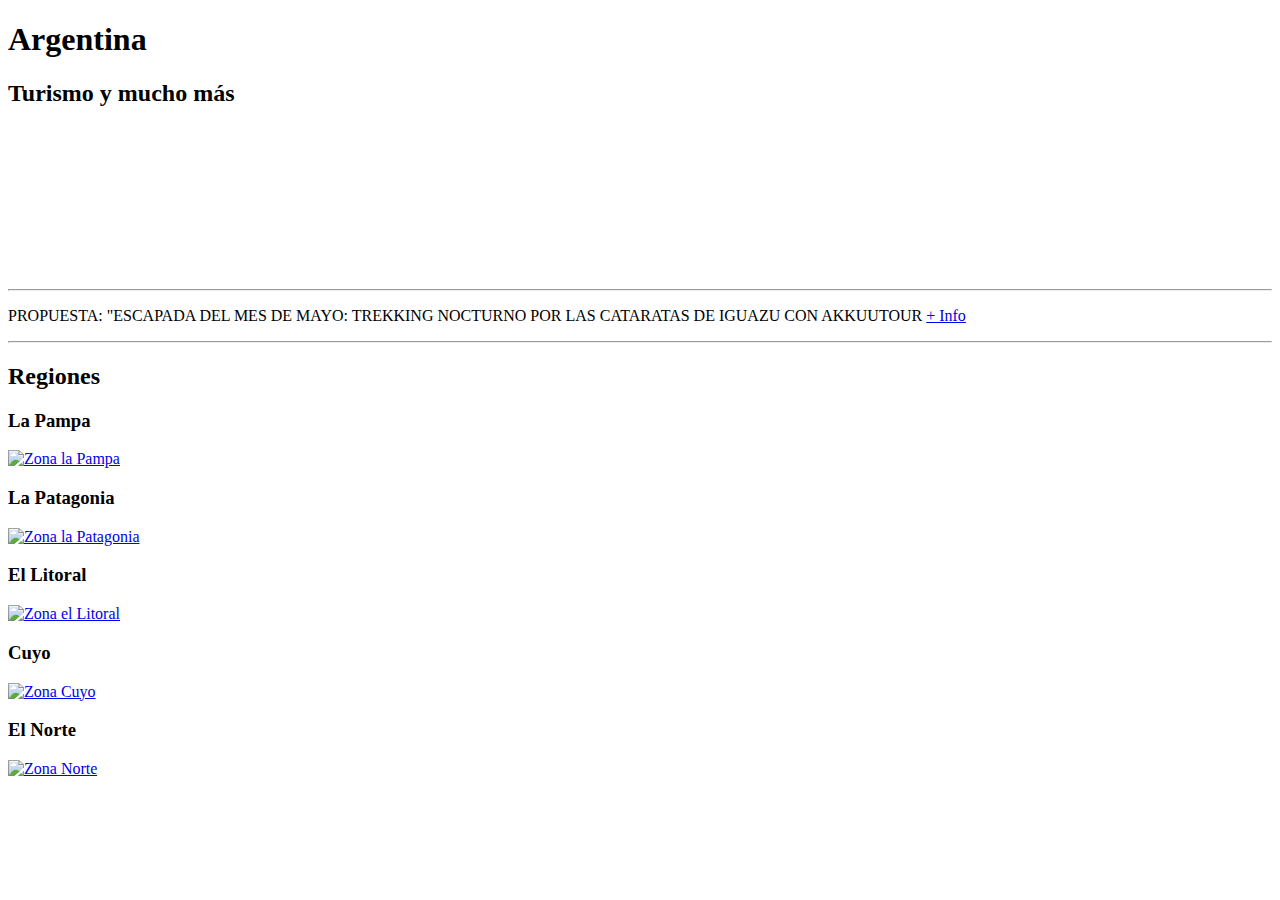
==== index.html @ da6fb848 "Add files via upload" ====
<!DOCTYPE html>
<html lang="en">
<head>
    <meta charset="UTF-8">
    <meta http-equiv="X-UA-Compatible" content="IE=edge">
    <meta name="viewport" content="width=device-width, initial-scale=1.0">
    <title>Blog de Argentina</title>
    <link rel="stylesheet" href="css/index.css">
    <link rel="icon" href="imagenes/ico_blog.ico">
    <!-- <a href="https://www.flaticon.es/iconos-gratis/viaje" title="viaje iconos">Viaje iconos creados por Freepik - Flaticon</a> -->
    <script src="https://kit.fontawesome.com/b053160d15.js" crossorigin="anonymous"></script>
    


    <!-- fuente para tomar en cuenta
        <link rel="preconnect" href="https://fonts.googleapis.com">
    <link rel="preconnect" href="https://fonts.gstatic.com" crossorigin>
    <link href="https://fonts.googleapis.com/css2?family=Advent+Pro:wght@100;200;300;400;500;600;700&family=Spline+Sans+Mono:wght@300;400;500;600;700&family=Ysabeau:ital,wght@0,400;0,700;1,700;1,900&display=swap" rel="stylesheet"> -->

    <!-- imagenes y videos los saque de https://www.pexels.com/es-es/ -->

    <!-- paleta de colores que estoy usando 
    #557B83
    #39AEA9
    #A2D5AB
    #E5EFC1 
    https://colorhunt.co/palette/557b8339aea9a2d5abe5efc1
    -->
</head>
<body>
    <header>
        <nav id="idnav"></nav>
    </header>
    <main>
        <section class="sect-1">
            <div class="cont-1">
                <h1>Argentina</h1>
                <h2>Turismo y mucho más</h2>
            </div>
            <div>
                <video src="imagenes/video_portada.mp4" autoplay loop muted></video>
            </div>
        </section>
        <section class="sect-3">
            <hr id="barra-1">
            <p>PROPUESTA: 
                "ESCAPADA DEL MES DE MAYO: TREKKING NOCTURNO POR LAS CATARATAS DE IGUAZU CON AKKUUTOUR
                <a href="##">+ Info</a>
            </p> 
            <hr id="barra-2">
        </section>
        <section class="sect-2">
            <div>
                <h2>Regiones</h2>
            </div>
            <div class="cont-2">
                <div class="reg">
                    <h3>La Pampa</h3>
                    <a href="zona_la_pampa.html">
                        <img src="imagenes/zona/zona_la_pampa.jpg" alt="Zona la Pampa">
                    </a>
                </div>
                <div class="reg">
                    <h3>La Patagonia</h3>
                    <a href="zona_la_patagonia.html">
                        <img src="imagenes/zona/zona_patagonia.jpg" alt="Zona la Patagonia">
                    </a>
                </div>
                <div class="reg">
                    <h3>El Litoral</h3>
                    <a href="zona_litoral.html">
                        <img src="imagenes/zona/zona_litoral.jpg" alt="Zona el Litoral">
                    </a>
                </div>
                <div class="reg">
                    <h3>Cuyo</h3>
                    <a href="zona_cuyo.html">
                        <img src="imagenes/zona/zona_cuyp.jpg" alt="Zona Cuyo">
                    </a>
                </div >
                <div class="reg">
                    <h3>El Norte</h3>
                    <a href="zona_norte.html">
                        <img src="imagenes/zona/zon_norte.jpeg" alt="Zona Norte">
                    </a>
                </div>
            </div>
        </section>
    </main>
    <footer id="idfooter"></footer>
    <script src="js/navfoot.js"></script>
</body>
</html>
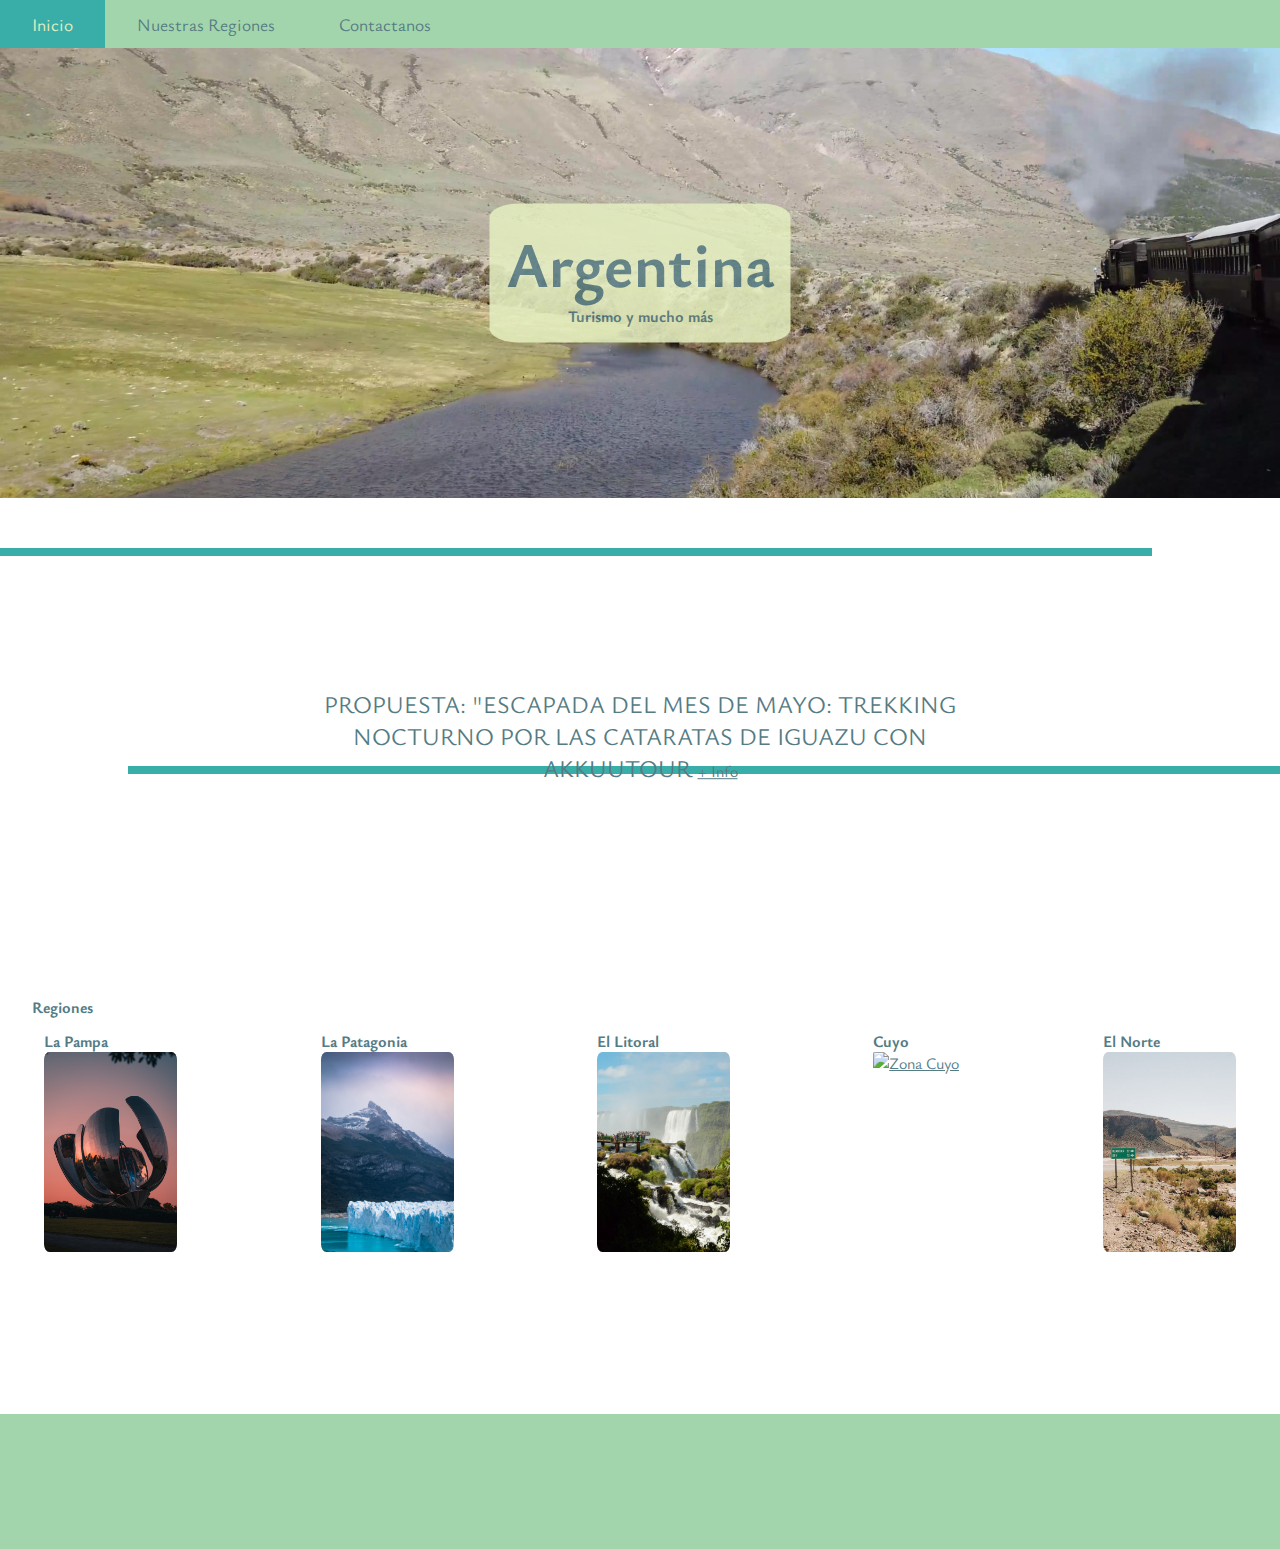
==== commit ca006554: "mediacuery" ====
--- a/index.html
+++ b/index.html
@@ -10,14 +10,7 @@
     <!-- <a href="https://www.flaticon.es/iconos-gratis/viaje" title="viaje iconos">Viaje iconos creados por Freepik - Flaticon</a> -->
     <script src="https://kit.fontawesome.com/b053160d15.js" crossorigin="anonymous"></script>
     
-
-
-    <!-- fuente para tomar en cuenta
-        <link rel="preconnect" href="https://fonts.googleapis.com">
-    <link rel="preconnect" href="https://fonts.gstatic.com" crossorigin>
-    <link href="https://fonts.googleapis.com/css2?family=Advent+Pro:wght@100;200;300;400;500;600;700&family=Spline+Sans+Mono:wght@300;400;500;600;700&family=Ysabeau:ital,wght@0,400;0,700;1,700;1,900&display=swap" rel="stylesheet"> -->
-
-    <!-- imagenes y videos los saque de https://www.pexels.com/es-es/ -->
+    <link href="https://fonts.googleapis.com/css2?family=Ysabeau:ital,wght@0,400;0,600;0,700;1,700;1,900&display=swap" rel="stylesheet">
 
     <!-- paleta de colores que estoy usando 
     #557B83
@@ -38,12 +31,13 @@
                 <h2>Turismo y mucho más</h2>
             </div>
             <div>
-                <video src="imagenes/video_portada.mp4" autoplay loop muted></video>
+                <video src="imagenes/video_portada.mp4" autoplay loop muted poster="imagenes/foto_portada.jpg"></video>
+                <img class="img-portada"src="imagenes/foto_portada.jpg" alt="Chuchu">
             </div>
         </section>
         <section class="sect-3">
             <hr id="barra-1">
-            <p>PROPUESTA: 
+            <p id="tour">PROPUESTA: 
                 "ESCAPADA DEL MES DE MAYO: TREKKING NOCTURNO POR LAS CATARATAS DE IGUAZU CON AKKUUTOUR
                 <a href="##">+ Info</a>
             </p> 
--- a/css/index.css
+++ b/css/index.css
@@ -0,0 +1,297 @@
+*{
+    margin: 0;
+    padding: 0;
+    box-sizing: border-box;
+    color: #557B83;
+    font-size: 16px;
+    font-family: 'Ysabeau', sans-serif;
+}
+
+html, body {
+    min-width: 320px;
+}
+
+header{
+    background-color: #A2D5AB ;
+}
+
+/* Navegador */
+nav{
+    min-height: 35px;
+}
+
+.menu-horizontal{
+    list-style: none;
+    display: flex;
+}
+
+.menu-horizontal > li > a {
+    display: block;
+    text-decoration: none;
+    padding: 0.75rem 2rem;
+    font-size: 1.1rem;
+    
+}
+
+.menu-horizontal >li:hover {
+    background-color: #39AEA9;
+}
+
+.menu-horizontal > li > a:hover{
+    color: #E5EFC1;
+
+}
+
+.menu-vertical{
+    position: absolute;
+    display: none;
+    list-style: none;
+    width: 200px;
+    background-color: #39AEA9;
+    opacity: 0.85;
+    z-index: 2;
+}
+
+.menu-horizontal li:hover .menu-vertical{
+    display: block;
+}
+
+.menu-vertical li:hover{
+    background-color:#557B83;
+}
+
+.menu-vertical li a {
+    display: block;
+    text-decoration: none;
+    color: #E5EFC1;
+    padding: 0.75rem 2rem;
+    font-size: 1.1rem;
+}
+
+/* General de las secciones */
+
+section {
+    width: 100%;
+    min-height: 50vh;
+    position: relative;
+    overflow-y: hidden;
+}
+
+.sect-1 video {
+    position: absolute;
+    top: 50%;
+    left: 50%;
+    transform: translateX(-50%) translateY(-50%);
+    width: 100%;
+    z-index: -1;
+}
+
+.cont-1 {
+    box-sizing: content-box;
+    border-radius: 10%;
+    background-color: #E5EFC1 ;
+    opacity: 0.85;
+    text-align: center;
+    padding: 1rem;
+    position: absolute;
+    top: 50%;
+    left: 50%;
+    transform: translateX(-50%) translateY(-50%);
+}
+
+.img-portada{
+    display: none;
+}
+
+h1{
+    font-size: 4rem; 
+}
+
+#tour {
+    font-size: 1.5rem;
+    padding-top: 2%;
+}
+
+.sect-2{
+    margin-top: 1rem;
+    padding: 2rem;
+    max-width: 100%;
+    overflow-x: hidden;
+}
+
+.cont-2{
+    display: flex;
+    justify-content: space-between;
+}
+
+.reg {
+    margin: 1%;
+}
+
+.reg img{
+    max-height: 200px;
+    border-radius: 4%;  
+}
+
+footer{
+    background-color: #A2D5AB;
+    height: 15vh;
+    position: relative;
+}
+
+footer div {
+    position: absolute;
+    top: 50%;
+    left: 50%;
+    transform: translateY(-50%) translateX(-50%);
+}
+
+.sect-3{
+    overflow-x: hidden;
+}
+
+.sect-3 hr{
+    min-height: 8px;
+    background-color: #39AEA9;
+    border: #39AEA9;
+}
+
+#barra-1 {
+    margin-top: 50px;
+    margin-right: 10%;
+    animation: desplazamiento 8s infinite;
+}
+
+@keyframes desplazamiento { 
+    0% {
+      transform: translateX(0%);
+    }
+    50% {
+      transform: translatex(70%);
+    }
+    100% {
+      transform: translatex(0%);
+    }
+}
+
+#barra-2 {
+    margin-top: 210px;
+    margin-left: 10%;
+    animation: desplazamiento2 8s infinite 
+}
+
+@keyframes desplazamiento2 { 
+    0% {
+      transform: translateX(0%);
+    }
+
+    50% {
+      transform: translatex(-70%);
+    }
+
+    100% {
+      transform: translatex(0%);
+    }
+}
+
+.sect-3 p {
+    position: absolute;
+    top: 50%;
+    left: 50%;
+    transform: translateX(-50%) translateY(-50%);
+    min-width: 30%;
+    text-align: center;
+}
+
+/* Estilos para pantallas tipo tablet en vertical */
+@media screen and  (min-width: 320px) and (max-width: 768px) {
+    *{
+        font-size: 14px;
+    }
+
+    video{ 
+        display: none;
+    }
+
+    .img-portada{
+        display: unset;
+        width: 100%;
+    }
+
+    #tour {
+        font-size: 1.2rem;
+        padding-top: 2%;
+    }
+
+    .cont-2{
+        display: flex;
+        /* justify-content: none; */
+        overflow-x: scroll;
+    }
+        
+    .sect-2::-webkit-scrollbar{
+        height:7px;
+    }
+            
+    .sect-2::-webkit-scrollbar-thumb{
+        background-color: #05ccf4;
+    }
+        
+    .reg {
+        margin: 2rem;
+    }
+        
+    .reg img{
+        max-height: 300px;
+        border-radius: 4%; 
+        margin-right: 20%; 
+    }
+}
+
+/* Estilos para pantallas tipo cel en vertical */
+@media screen and (max-width: 320px) {
+    *{
+        font-size: 13px;
+    }
+
+    video{ 
+        display: none;
+    }
+
+    .img-portada{
+        display: unset;
+        width: 100%;
+    }
+
+    .cont-1 {
+        box-sizing: content-box;
+        border-radius: 10%;
+        background-color: transparent;
+        opacity: 1;
+        text-align: center;
+        padding: 1rem;
+        position: absolute;
+        top: 15%;
+        left: 50%;
+        transform: translateX(-50%) translateY(-50%);
+    }
+
+    #barra-1 {
+        margin-top: 10px;
+        margin-right: 10%;
+        animation: none;
+    }
+
+    #barra-2{
+        animation: none;
+    }
+
+    #tour {
+        font-size: 1.2rem;
+        padding-top: 2%;
+        }
+
+    .cont-2{
+        display: block;
+    }
+}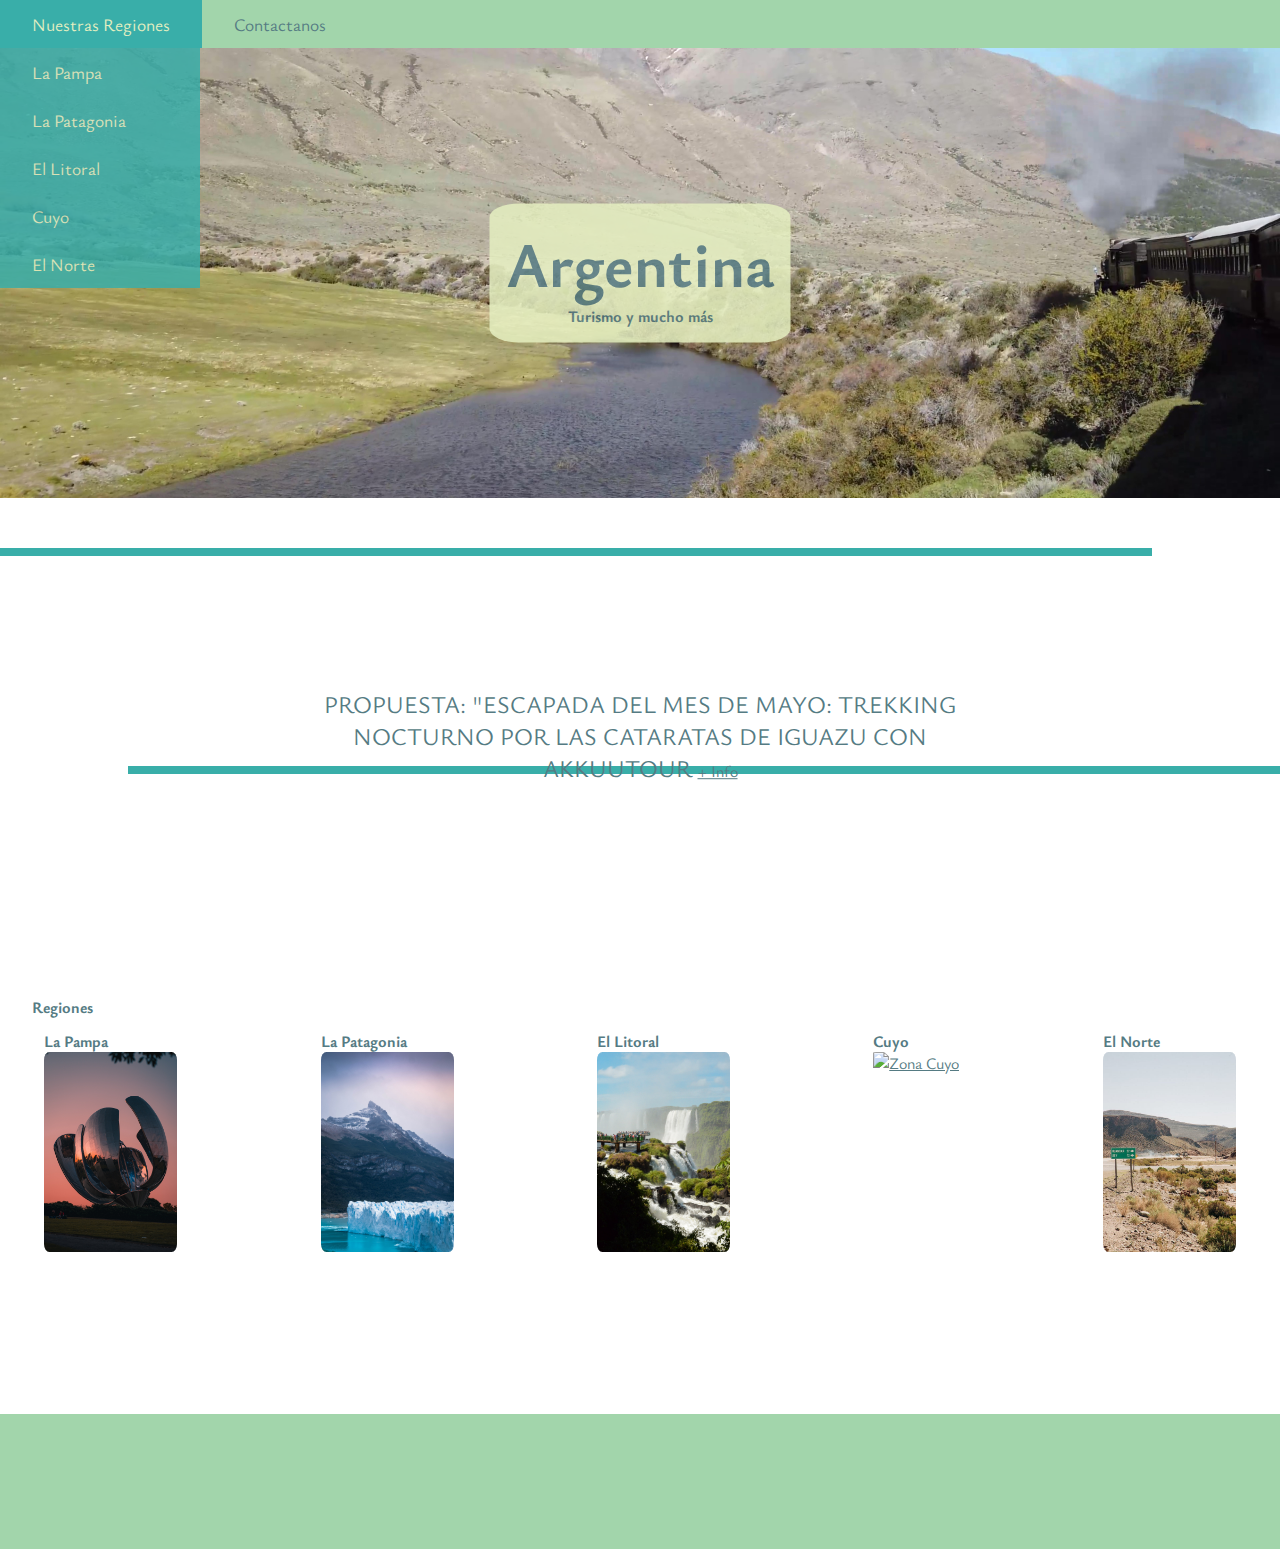
==== commit 1a3cd5a6: "condicional para el menu" ====
--- a/index.html
+++ b/index.html
@@ -9,9 +9,7 @@
     <link rel="icon" href="imagenes/ico_blog.ico">
     <!-- <a href="https://www.flaticon.es/iconos-gratis/viaje" title="viaje iconos">Viaje iconos creados por Freepik - Flaticon</a> -->
     <script src="https://kit.fontawesome.com/b053160d15.js" crossorigin="anonymous"></script>
-    
     <link href="https://fonts.googleapis.com/css2?family=Ysabeau:ital,wght@0,400;0,600;0,700;1,700;1,900&display=swap" rel="stylesheet">
-
     <!-- paleta de colores que estoy usando 
     #557B83
     #39AEA9
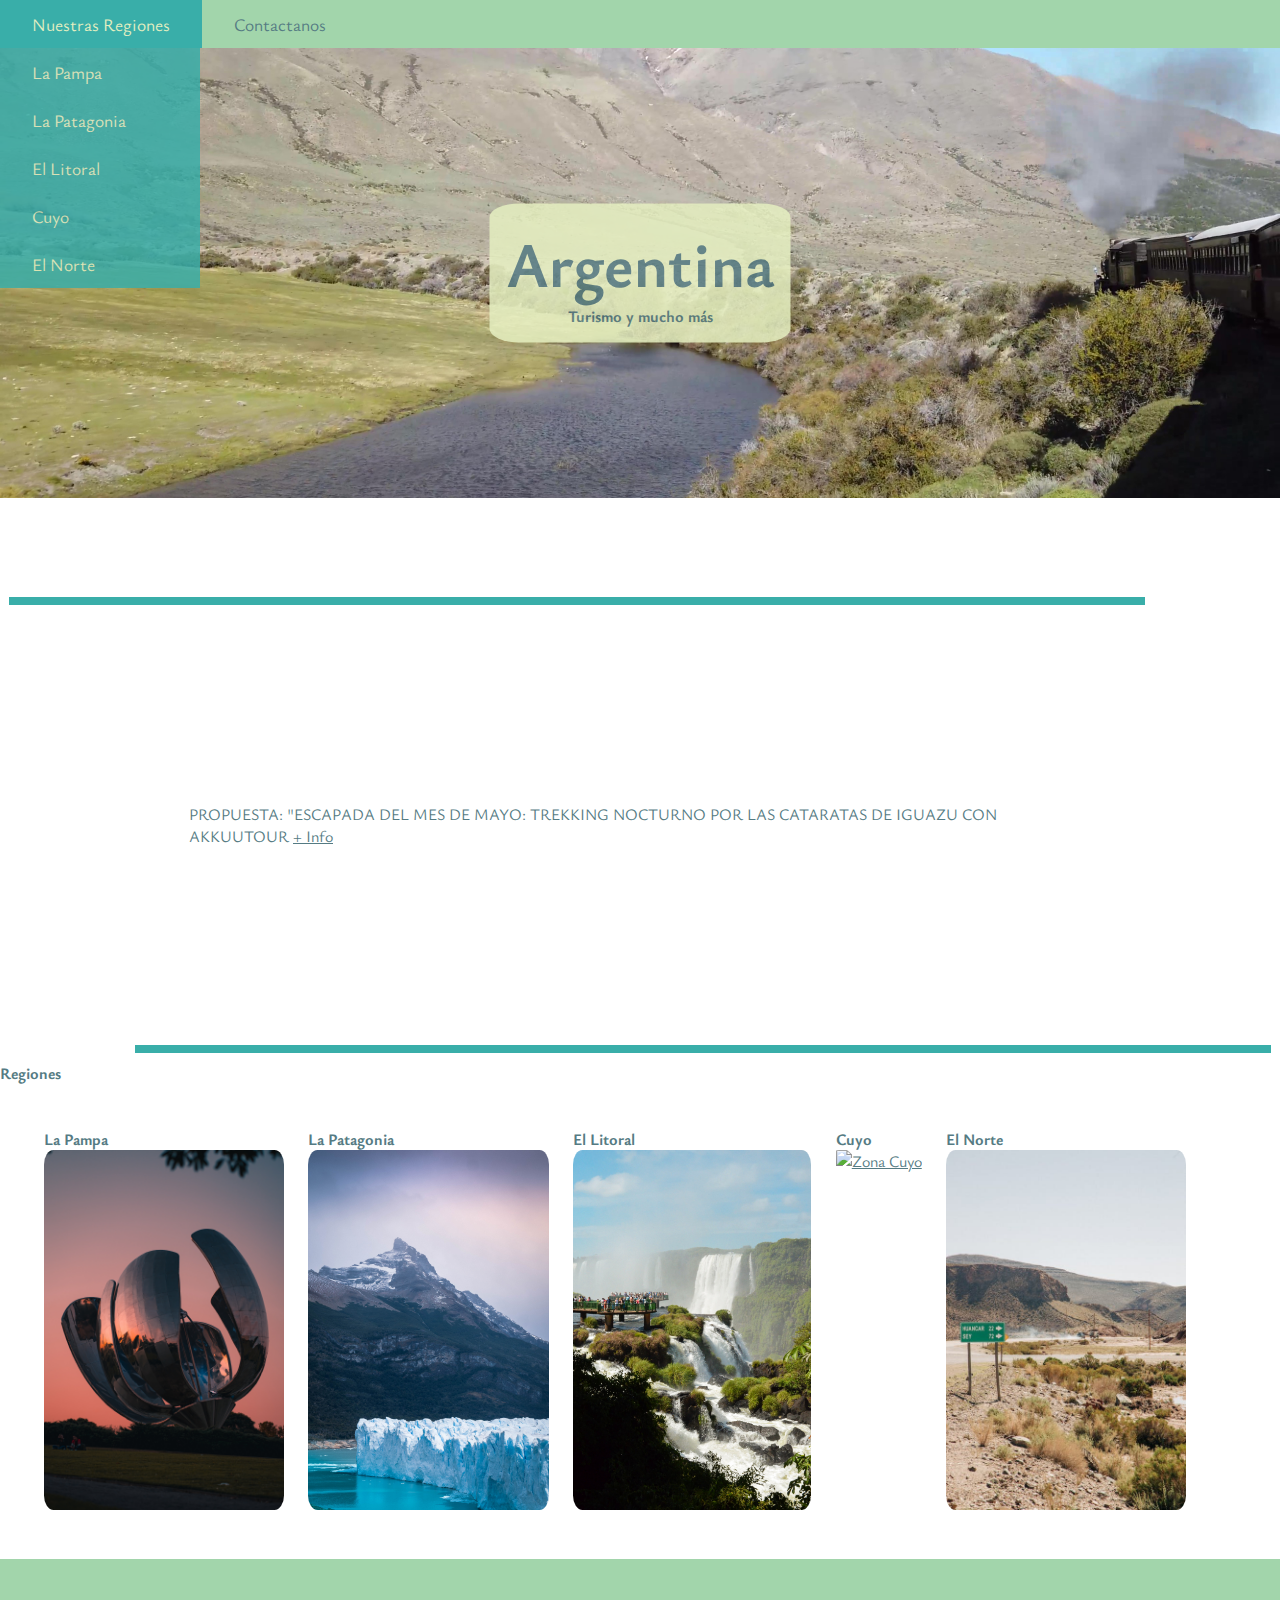
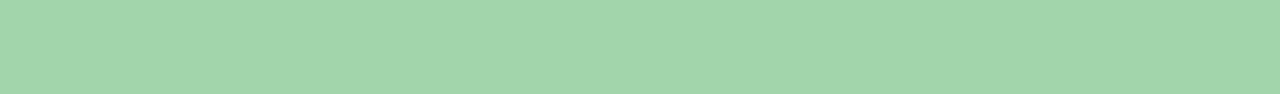
==== commit 81b5c61f: "Validacion js" ====
--- a/index.html
+++ b/index.html
@@ -34,12 +34,15 @@
             </div>
         </section>
         <section class="sect-3">
-            <hr id="barra-1">
-            <p id="tour">PROPUESTA: 
+            <div class="caja">
+                <hr id="barra-1">
+            </div>
+            <div class="caja">
+                <p id="tour">PROPUESTA: 
                 "ESCAPADA DEL MES DE MAYO: TREKKING NOCTURNO POR LAS CATARATAS DE IGUAZU CON AKKUUTOUR
                 <a href="##">+ Info</a>
-            </p> 
-            <hr id="barra-2">
+            </p> </div>
+            <div class="caja"> <hr id="barra-2"></div>
         </section>
         <section class="sect-2">
             <div>
--- a/css/index.css
+++ b/css/index.css
@@ -1,3 +1,4 @@
+
 *{
     margin: 0;
     padding: 0;
@@ -7,9 +8,7 @@
     font-family: 'Ysabeau', sans-serif;
 }
 
-html, body {
-    min-width: 320px;
-}
+
 
 header{
     background-color: #A2D5AB ;
@@ -71,10 +70,11 @@
 /* General de las secciones */
 
 section {
-    width: 100%;
+    width: 100vw;
     min-height: 50vh;
     position: relative;
     overflow-y: hidden;
+    
 }
 
 .sect-1 video {
@@ -84,6 +84,7 @@
     transform: translateX(-50%) translateY(-50%);
     width: 100%;
     z-index: -1;
+    
 }
 
 .cont-1 {
@@ -107,21 +108,13 @@
     font-size: 4rem; 
 }
 
-#tour {
-    font-size: 1.5rem;
-    padding-top: 2%;
-}
-
-.sect-2{
-    margin-top: 1rem;
+
+/* Seccion 2: imagenes diagramado con flexbox*/
+
+.cont-2{
+    display: flex;
     padding: 2rem;
-    max-width: 100%;
     overflow-x: hidden;
-}
-
-.cont-2{
-    display: flex;
-    justify-content: space-between;
 }
 
 .reg {
@@ -129,35 +122,44 @@
 }
 
 .reg img{
-    max-height: 200px;
-    border-radius: 4%;  
-}
+       border-radius: 4%;  
+       max-height: 40vh;
+       
+}
+
 
 footer{
     background-color: #A2D5AB;
     height: 15vh;
-    position: relative;
-}
-
-footer div {
-    position: absolute;
-    top: 50%;
-    left: 50%;
-    transform: translateY(-50%) translateX(-50%);
+    display: flex;
+    align-items: center;
+    justify-content: center;
 }
 
 .sect-3{
     overflow-x: hidden;
-}
-
-.sect-3 hr{
+    display: flex;
+    flex-direction: column;
+}
+
+.caja{
+    margin-top: 10vh;
+    padding: 1vh;
+}
+
+.caja hr{
     min-height: 8px;
     background-color: #39AEA9;
     border: #39AEA9;
 }
 
+#tour {
+ padding: 10vh;
+ margin-left: 10vh;
+ margin-right: 10vh;
+}
+
 #barra-1 {
-    margin-top: 50px;
     margin-right: 10%;
     animation: desplazamiento 8s infinite;
 }
@@ -175,7 +177,6 @@
 }
 
 #barra-2 {
-    margin-top: 210px;
     margin-left: 10%;
     animation: desplazamiento2 8s infinite 
 }
@@ -194,16 +195,13 @@
     }
 }
 
-.sect-3 p {
-    position: absolute;
-    top: 50%;
-    left: 50%;
-    transform: translateX(-50%) translateY(-50%);
-    min-width: 30%;
-    text-align: center;
-}
-
-/* Estilos para pantallas tipo tablet en vertical */
+
+
+/* Estilos para pantallas tipo tablet en vertical  
+
+Se esconde el video de la portada y se reemplaza por imagen    
+Se genera un scroll a la galeria de imagenes */ 
+
 @media screen and  (min-width: 320px) and (max-width: 768px) {
     *{
         font-size: 14px;
@@ -217,41 +215,37 @@
         display: unset;
         width: 100%;
     }
-
-    #tour {
-        font-size: 1.2rem;
-        padding-top: 2%;
-    }
-
     .cont-2{
-        display: flex;
-        /* justify-content: none; */
         overflow-x: scroll;
     }
         
-    .sect-2::-webkit-scrollbar{
+    .cont-2::-webkit-scrollbar{
         height:7px;
     }
             
-    .sect-2::-webkit-scrollbar-thumb{
+    .cont-2::-webkit-scrollbar-thumb{
         background-color: #05ccf4;
     }
-        
-    .reg {
-        margin: 2rem;
-    }
-        
     .reg img{
-        max-height: 300px;
         border-radius: 4%; 
-        margin-right: 20%; 
-    }
-}
-
-/* Estilos para pantallas tipo cel en vertical */
+        
+        
+    }
+}
+
+/* Estilos para pantallas: movil en vertical
+se esconde el video y se reemplaza por una imagen
+se elimina fondo del contenedor de h1
+se coloca links a regiones en bloque
+se quita animacion de las barras */
+
 @media screen and (max-width: 320px) {
     *{
-        font-size: 13px;
+        font-size: 2vh;
+    }
+
+    nav{
+        min-height: none;
     }
 
     video{ 
@@ -260,20 +254,14 @@
 
     .img-portada{
         display: unset;
-        width: 100%;
+        width: 100vw;
     }
 
     .cont-1 {
-        box-sizing: content-box;
-        border-radius: 10%;
         background-color: transparent;
         opacity: 1;
-        text-align: center;
-        padding: 1rem;
-        position: absolute;
-        top: 15%;
-        left: 50%;
-        transform: translateX(-50%) translateY(-50%);
+        top: 20%;
+
     }
 
     #barra-1 {
@@ -292,6 +280,13 @@
         }
 
     .cont-2{
-        display: block;
+        flex-direction: column;
+        align-items: center;
+    }
+
+    .reg img{
+        max-height: 60vh;
+        border-radius: 4%; 
+        
     }
 }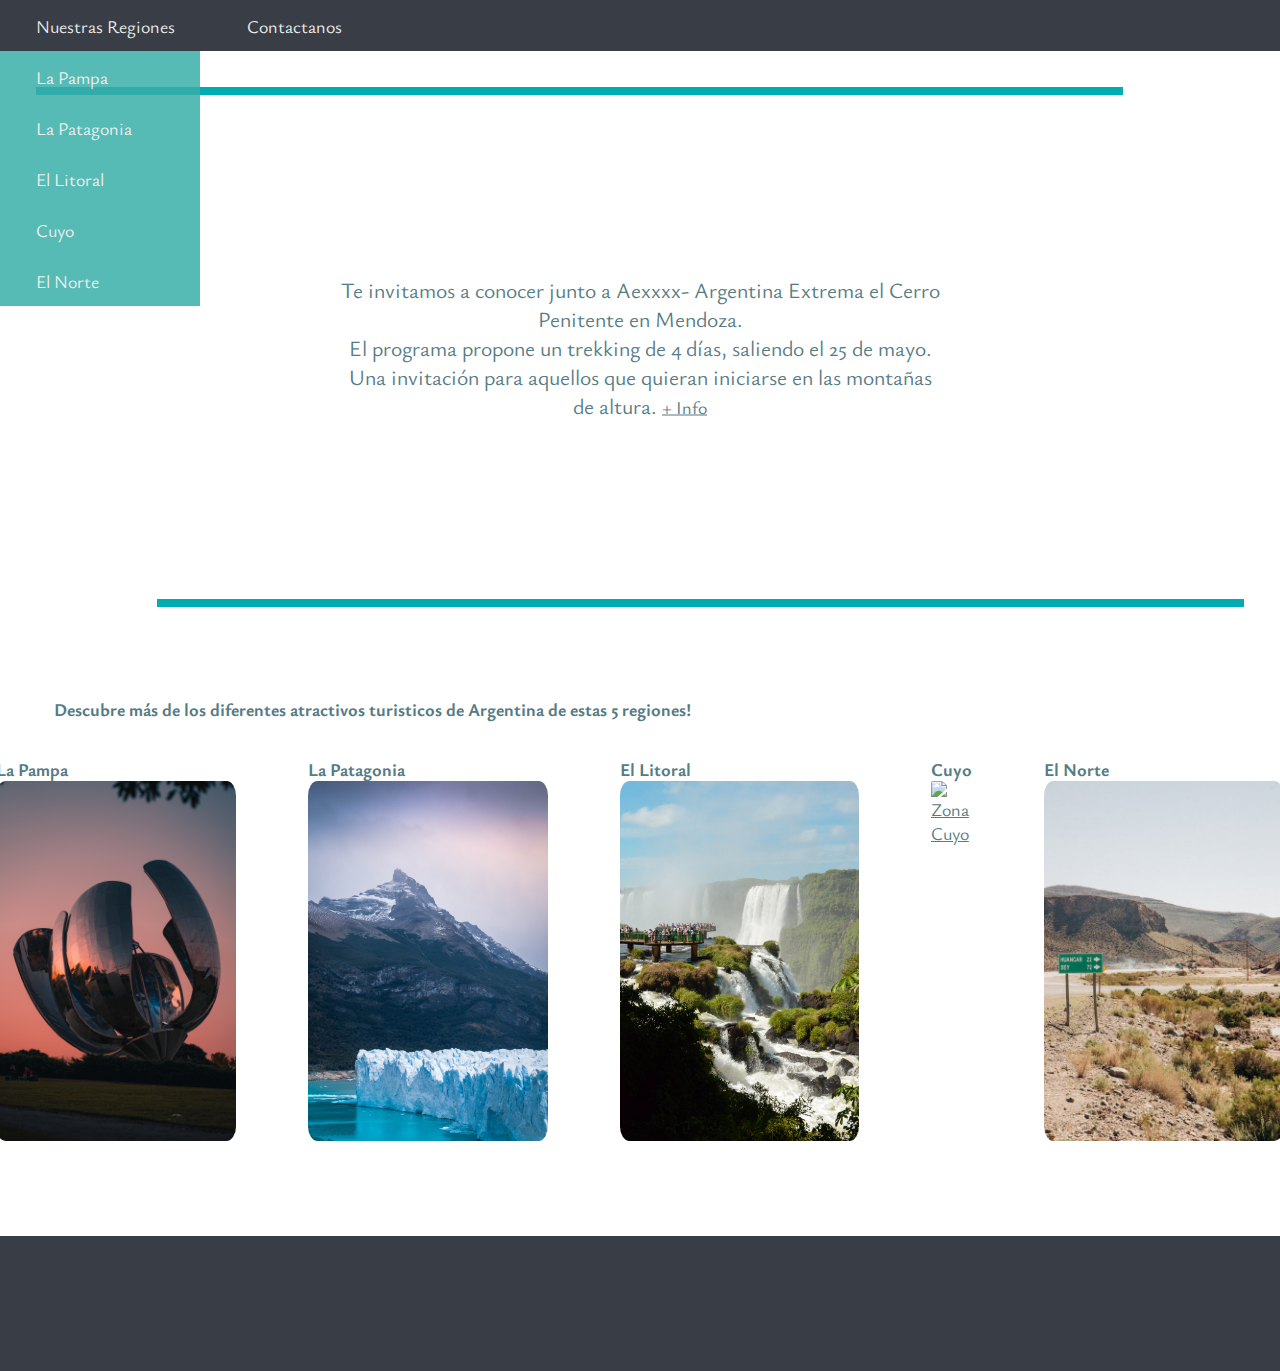
==== commit acde3622: "cambio de color arreglo en maquetacion" ====
--- a/index.html
+++ b/index.html
@@ -10,13 +10,6 @@
     <!-- <a href="https://www.flaticon.es/iconos-gratis/viaje" title="viaje iconos">Viaje iconos creados por Freepik - Flaticon</a> -->
     <script src="https://kit.fontawesome.com/b053160d15.js" crossorigin="anonymous"></script>
     <link href="https://fonts.googleapis.com/css2?family=Ysabeau:ital,wght@0,400;0,600;0,700;1,700;1,900&display=swap" rel="stylesheet">
-    <!-- paleta de colores que estoy usando 
-    #557B83
-    #39AEA9
-    #A2D5AB
-    #E5EFC1 
-    https://colorhunt.co/palette/557b8339aea9a2d5abe5efc1
-    -->
 </head>
 <body>
     <header>
@@ -34,19 +27,19 @@
             </div>
         </section>
         <section class="sect-3">
-            <div class="caja">
+            <div>
                 <hr id="barra-1">
             </div>
-            <div class="caja">
-                <p id="tour">PROPUESTA: 
-                "ESCAPADA DEL MES DE MAYO: TREKKING NOCTURNO POR LAS CATARATAS DE IGUAZU CON AKKUUTOUR
-                <a href="##">+ Info</a>
+            <div class="cont-3">
+                <p id="tour"> Te invitamos a conocer junto a Aexxxx- Argentina Extrema el Cerro Penitente en Mendoza.
+                    <br> El programa propone un trekking de 4 días, saliendo el 25 de mayo. Una invitación para aquellos que quieran iniciarse en las montañas de altura.
+                <a href="pag3ro.html" target="_blank">+ Info</a>
             </p> </div>
-            <div class="caja"> <hr id="barra-2"></div>
+            <div> <hr id="barra-2"></div>
         </section>
         <section class="sect-2">
             <div>
-                <h2>Regiones</h2>
+                <h2>Descubre más de los diferentes atractivos turisticos de Argentina de estas 5 regiones!</h2>
             </div>
             <div class="cont-2">
                 <div class="reg">
--- a/css/index.css
+++ b/css/index.css
@@ -4,14 +4,12 @@
     padding: 0;
     box-sizing: border-box;
     color: #557B83;
-    font-size: 16px;
+    font-size: 18px;
     font-family: 'Ysabeau', sans-serif;
 }
 
-
-
 header{
-    background-color: #A2D5AB ;
+    background-color: #393E46;
 }
 
 /* Navegador */
@@ -27,17 +25,17 @@
 .menu-horizontal > li > a {
     display: block;
     text-decoration: none;
+    text-align: left;
     padding: 0.75rem 2rem;
-    font-size: 1.1rem;
-    
+    color: #EEEEEE;
 }
 
 .menu-horizontal >li:hover {
-    background-color: #39AEA9;
+    background-color: #393E46;
 }
 
 .menu-horizontal > li > a:hover{
-    color: #E5EFC1;
+    color: #EEEEEE;
 
 }
 
@@ -56,41 +54,38 @@
 }
 
 .menu-vertical li:hover{
-    background-color:#557B83;
+    background-color:#393E46;
 }
 
 .menu-vertical li a {
     display: block;
     text-decoration: none;
-    color: #E5EFC1;
+    color: #EEEEEE;
     padding: 0.75rem 2rem;
-    font-size: 1.1rem;
 }
 
 /* General de las secciones */
 
 section {
-    width: 100vw;
-    min-height: 50vh;
+    
     position: relative;
-    overflow-y: hidden;
+    overflow: hidden;
     
 }
 
 .sect-1 video {
     position: absolute;
+    width: 100vw;
     top: 50%;
     left: 50%;
     transform: translateX(-50%) translateY(-50%);
-    width: 100%;
     z-index: -1;
-    
 }
 
 .cont-1 {
     box-sizing: content-box;
-    border-radius: 10%;
-    background-color: #E5EFC1 ;
+    border-radius: 4%;
+    background-color: #EEEEEE;
     opacity: 0.85;
     text-align: center;
     padding: 1rem;
@@ -110,15 +105,18 @@
 
 
 /* Seccion 2: imagenes diagramado con flexbox*/
-
+.sect-2{
+    padding: 6vh;
+}
+    
 .cont-2{
     display: flex;
-    padding: 2rem;
-    overflow-x: hidden;
-}
-
-.reg {
-    margin: 1%;
+    justify-content: center;
+
+}
+
+.reg{
+    padding: 4vh;
 }
 
 .reg img{
@@ -129,9 +127,10 @@
 
 
 footer{
-    background-color: #A2D5AB;
+    background-color: #393E46;
     height: 15vh;
     display: flex;
+    flex-direction: column;
     align-items: center;
     justify-content: center;
 }
@@ -142,21 +141,28 @@
     flex-direction: column;
 }
 
-.caja{
-    margin-top: 10vh;
-    padding: 1vh;
-}
-
-.caja hr{
+.sect-3 div{
+    margin: 4vh;
+}
+
+.cont-3 {
+    position: relative;
+    height: 40vh;
+}
+
+hr{
     min-height: 8px;
-    background-color: #39AEA9;
-    border: #39AEA9;
+    background-color: #00ADB5;
+    border: #00ADB5;
 }
 
 #tour {
- padding: 10vh;
- margin-left: 10vh;
- margin-right: 10vh;
+    font-size: 1.2rem;
+    position: absolute;
+    top: 50%;
+    left: 50%;
+    transform: translateX(-50%) translateY(-50%);
+    text-align: center;
 }
 
 #barra-1 {
@@ -202,7 +208,7 @@
 Se esconde el video de la portada y se reemplaza por imagen    
 Se genera un scroll a la galeria de imagenes */ 
 
-@media screen and  (min-width: 320px) and (max-width: 768px) {
+@media screen and  (min-width: 280px) and (max-width: 768px) {
     *{
         font-size: 14px;
     }
@@ -211,12 +217,14 @@
         display: none;
     }
 
+
     .img-portada{
         display: unset;
-        width: 100%;
+        width: 100vw;
     }
     .cont-2{
         overflow-x: scroll;
+        justify-content: left;
     }
         
     .cont-2::-webkit-scrollbar{
@@ -224,12 +232,12 @@
     }
             
     .cont-2::-webkit-scrollbar-thumb{
-        background-color: #05ccf4;
+        background-color: #00ADB5;
     }
     .reg img{
-        border-radius: 4%; 
-        
-        
+        border-radius: 4%; }
+    .provincias{
+        flex-direction: column;
     }
 }
 
@@ -239,34 +247,35 @@
 se coloca links a regiones en bloque
 se quita animacion de las barras */
 
-@media screen and (max-width: 320px) {
+@media screen and (max-width: 280px) {
     *{
-        font-size: 2vh;
-    }
-
-    nav{
-        min-height: none;
-    }
-
+        font-size: 11px;
+        margin: 0;
+        padding: 0;
+    }
     video{ 
         display: none;
     }
-
     .img-portada{
         display: unset;
         width: 100vw;
     }
+    .sect-1 div{
+        height: 30vh;
+    }
+
+
+    nav{
+        min-height: none;
+    }
 
     .cont-1 {
         background-color: transparent;
         opacity: 1;
-        top: 20%;
-
+        top: 50%;
     }
 
     #barra-1 {
-        margin-top: 10px;
-        margin-right: 10%;
         animation: none;
     }
 
@@ -276,7 +285,6 @@
 
     #tour {
         font-size: 1.2rem;
-        padding-top: 2%;
         }
 
     .cont-2{
@@ -289,4 +297,5 @@
         border-radius: 4%; 
         
     }
-}+
+}
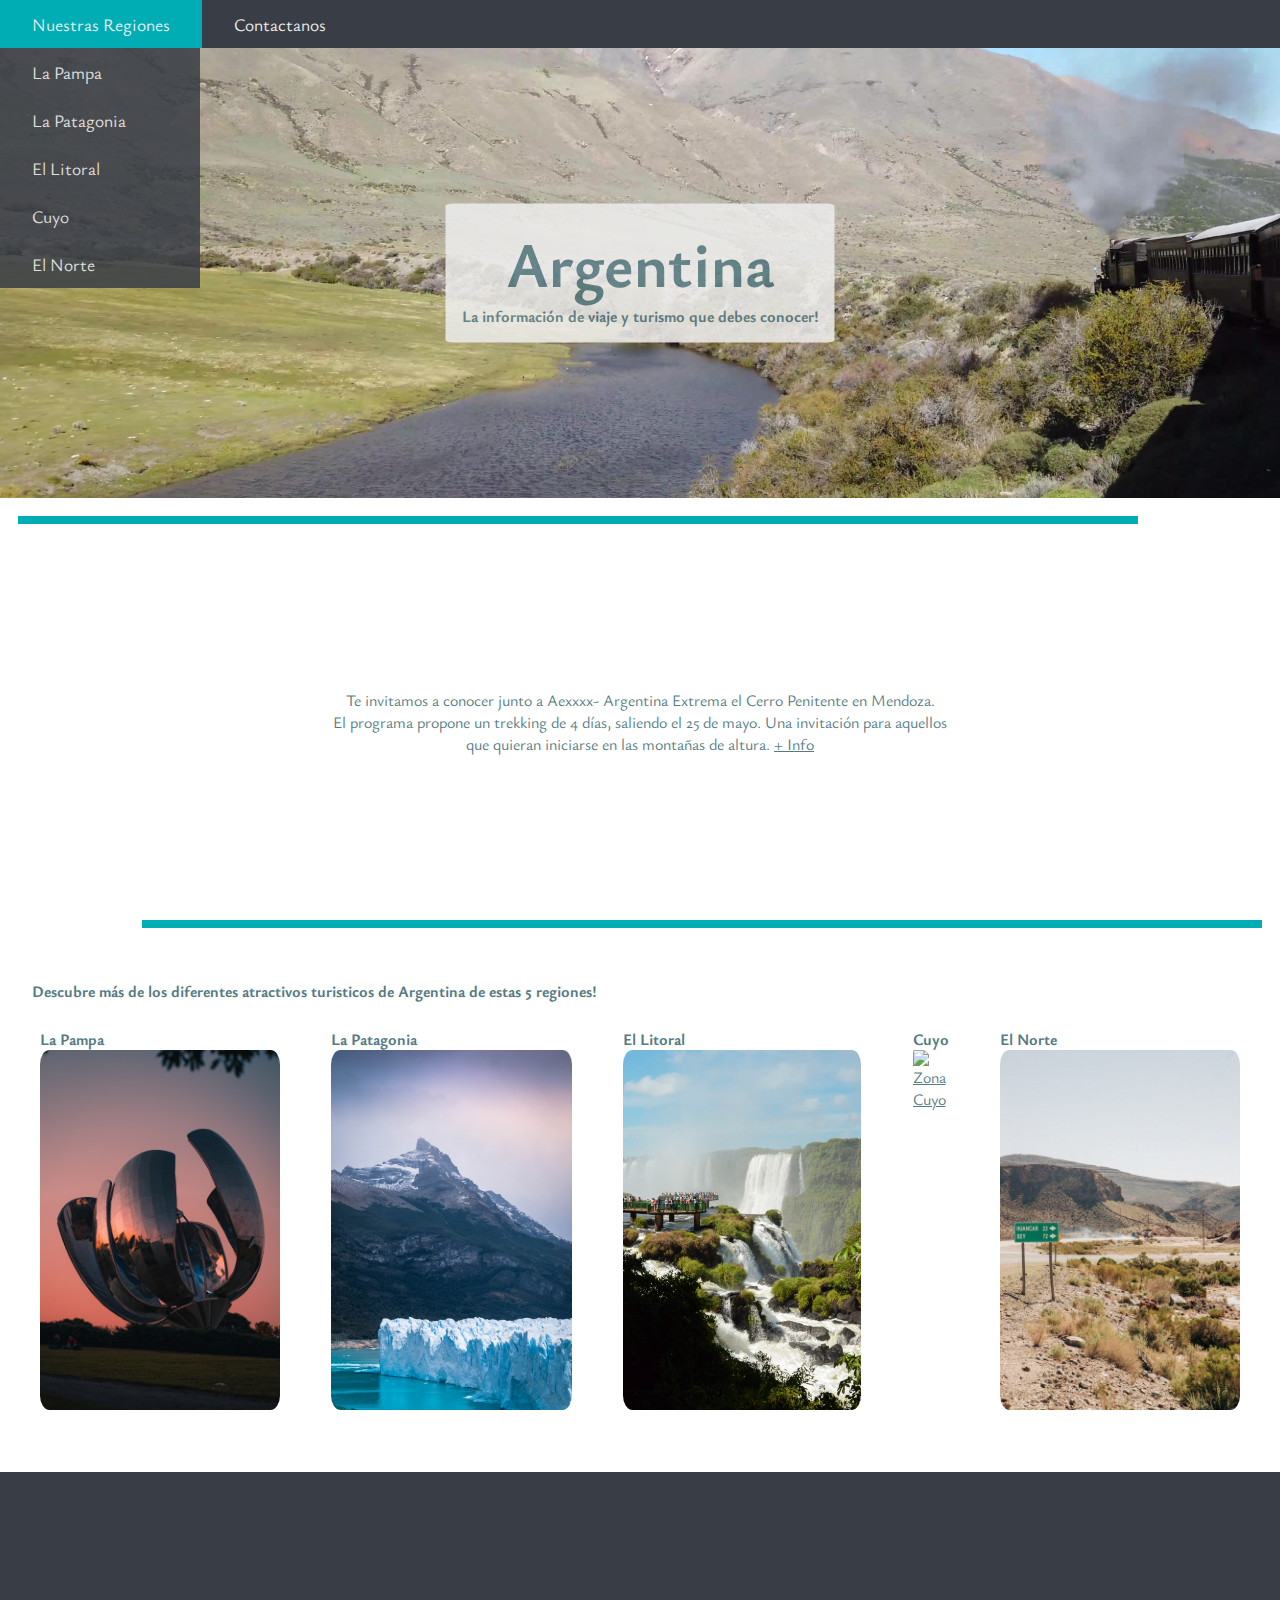
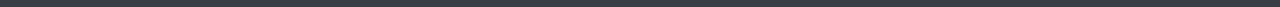
==== commit 2bf9cdb0: "modificacion maquetacion" ====
--- a/index.html
+++ b/index.html
@@ -19,7 +19,7 @@
         <section class="sect-1">
             <div class="cont-1">
                 <h1>Argentina</h1>
-                <h2>Turismo y mucho más</h2>
+                <h2>La información de viaje y turismo que debes conocer!</h2>
             </div>
             <div>
                 <video src="imagenes/video_portada.mp4" autoplay loop muted poster="imagenes/foto_portada.jpg"></video>
--- a/css/index.css
+++ b/css/index.css
@@ -1,15 +1,16 @@
-
 *{
     margin: 0;
     padding: 0;
     box-sizing: border-box;
     color: #557B83;
-    font-size: 18px;
+    font-size: 16px;
     font-family: 'Ysabeau', sans-serif;
 }
 
+
+
 header{
-    background-color: #393E46;
+    background-color: #393E46 ;
 }
 
 /* Navegador */
@@ -25,13 +26,14 @@
 .menu-horizontal > li > a {
     display: block;
     text-decoration: none;
-    text-align: left;
     padding: 0.75rem 2rem;
-    color: #EEEEEE;
+    font-size: 1.1rem;
+    color:#EEEEEE;
+    
 }
 
 .menu-horizontal >li:hover {
-    background-color: #393E46;
+    background-color: #00ADB5;
 }
 
 .menu-horizontal > li > a:hover{
@@ -44,7 +46,7 @@
     display: none;
     list-style: none;
     width: 200px;
-    background-color: #39AEA9;
+    background-color: #393E46;
     opacity: 0.85;
     z-index: 2;
 }
@@ -54,7 +56,7 @@
 }
 
 .menu-vertical li:hover{
-    background-color:#393E46;
+    background-color:#00ADB5;
 }
 
 .menu-vertical li a {
@@ -62,29 +64,32 @@
     text-decoration: none;
     color: #EEEEEE;
     padding: 0.75rem 2rem;
+    font-size: 1.1rem;
 }
 
 /* General de las secciones */
 
 section {
-    
+    width: 100vw;
+    min-height: 50vh;
     position: relative;
-    overflow: hidden;
+    overflow-y: hidden;
     
 }
 
 .sect-1 video {
     position: absolute;
-    width: 100vw;
     top: 50%;
     left: 50%;
     transform: translateX(-50%) translateY(-50%);
+    width: 100%;
     z-index: -1;
+    
 }
 
 .cont-1 {
     box-sizing: content-box;
-    border-radius: 4%;
+    border-radius: 2%;
     background-color: #EEEEEE;
     opacity: 0.85;
     text-align: center;
@@ -104,19 +109,21 @@
 }
 
 
-/* Seccion 2: imagenes diagramado con flexbox*/
+
 .sect-2{
-    padding: 6vh;
-}
+    display: flex;
+    flex-direction: column;
+    padding: 2rem;
+}
+
+.cont-2{
+    display: flex;
+    justify-content: center;
     
-.cont-2{
-    display: flex;
-    justify-content: center;
-
-}
-
-.reg{
-    padding: 4vh;
+}
+
+.reg {
+    margin:2vw;
 }
 
 .reg img{
@@ -130,7 +137,6 @@
     background-color: #393E46;
     height: 15vh;
     display: flex;
-    flex-direction: column;
     align-items: center;
     justify-content: center;
 }
@@ -141,23 +147,21 @@
     flex-direction: column;
 }
 
-.sect-3 div{
-    margin: 4vh;
-}
-
-.cont-3 {
-    position: relative;
-    height: 40vh;
-}
-
-hr{
+.sect-3 div {
+    padding: 2vh;
+}
+
+.sect-3 hr{
     min-height: 8px;
     background-color: #00ADB5;
     border: #00ADB5;
 }
+.cont-3{
+    position: relative;
+    min-height: 40vh;
+}
 
 #tour {
-    font-size: 1.2rem;
     position: absolute;
     top: 50%;
     left: 50%;
@@ -208,7 +212,7 @@
 Se esconde el video de la portada y se reemplaza por imagen    
 Se genera un scroll a la galeria de imagenes */ 
 
-@media screen and  (min-width: 280px) and (max-width: 768px) {
+@media screen and  (min-width: 350px) and (max-width: 768px) {
     *{
         font-size: 14px;
     }
@@ -217,10 +221,9 @@
         display: none;
     }
 
-
     .img-portada{
         display: unset;
-        width: 100vw;
+        width: 100%;
     }
     .cont-2{
         overflow-x: scroll;
@@ -235,9 +238,9 @@
         background-color: #00ADB5;
     }
     .reg img{
-        border-radius: 4%; }
-    .provincias{
-        flex-direction: column;
+        border-radius: 4%; 
+        
+        
     }
 }
 
@@ -247,55 +250,57 @@
 se coloca links a regiones en bloque
 se quita animacion de las barras */
 
-@media screen and (max-width: 280px) {
+@media screen and (max-width: 350px) {
     *{
-        font-size: 11px;
-        margin: 0;
-        padding: 0;
-    }
+        font-size: 10px;
+    }
+
+    nav{
+        min-height: none;
+    }
+
     video{ 
         display: none;
     }
+    .sect-1{
+        min-height: auto;
+    }
+
     .img-portada{
         display: unset;
         width: 100vw;
     }
-    .sect-1 div{
-        height: 30vh;
-    }
-
-
-    nav{
-        min-height: none;
-    }
 
     .cont-1 {
         background-color: transparent;
         opacity: 1;
-        top: 50%;
+        top: 20%;
+
     }
 
     #barra-1 {
+        
         animation: none;
     }
 
     #barra-2{
         animation: none;
     }
-
-    #tour {
-        font-size: 1.2rem;
-        }
 
     .cont-2{
         flex-direction: column;
         align-items: center;
     }
 
+    .reg h3{
+        justify-content: left;
+        font-size: 12px;
+
+    };
+
     .reg img{
-        max-height: 60vh;
+        max-height: 50vh;
         border-radius: 4%; 
         
     }
-
-}
+}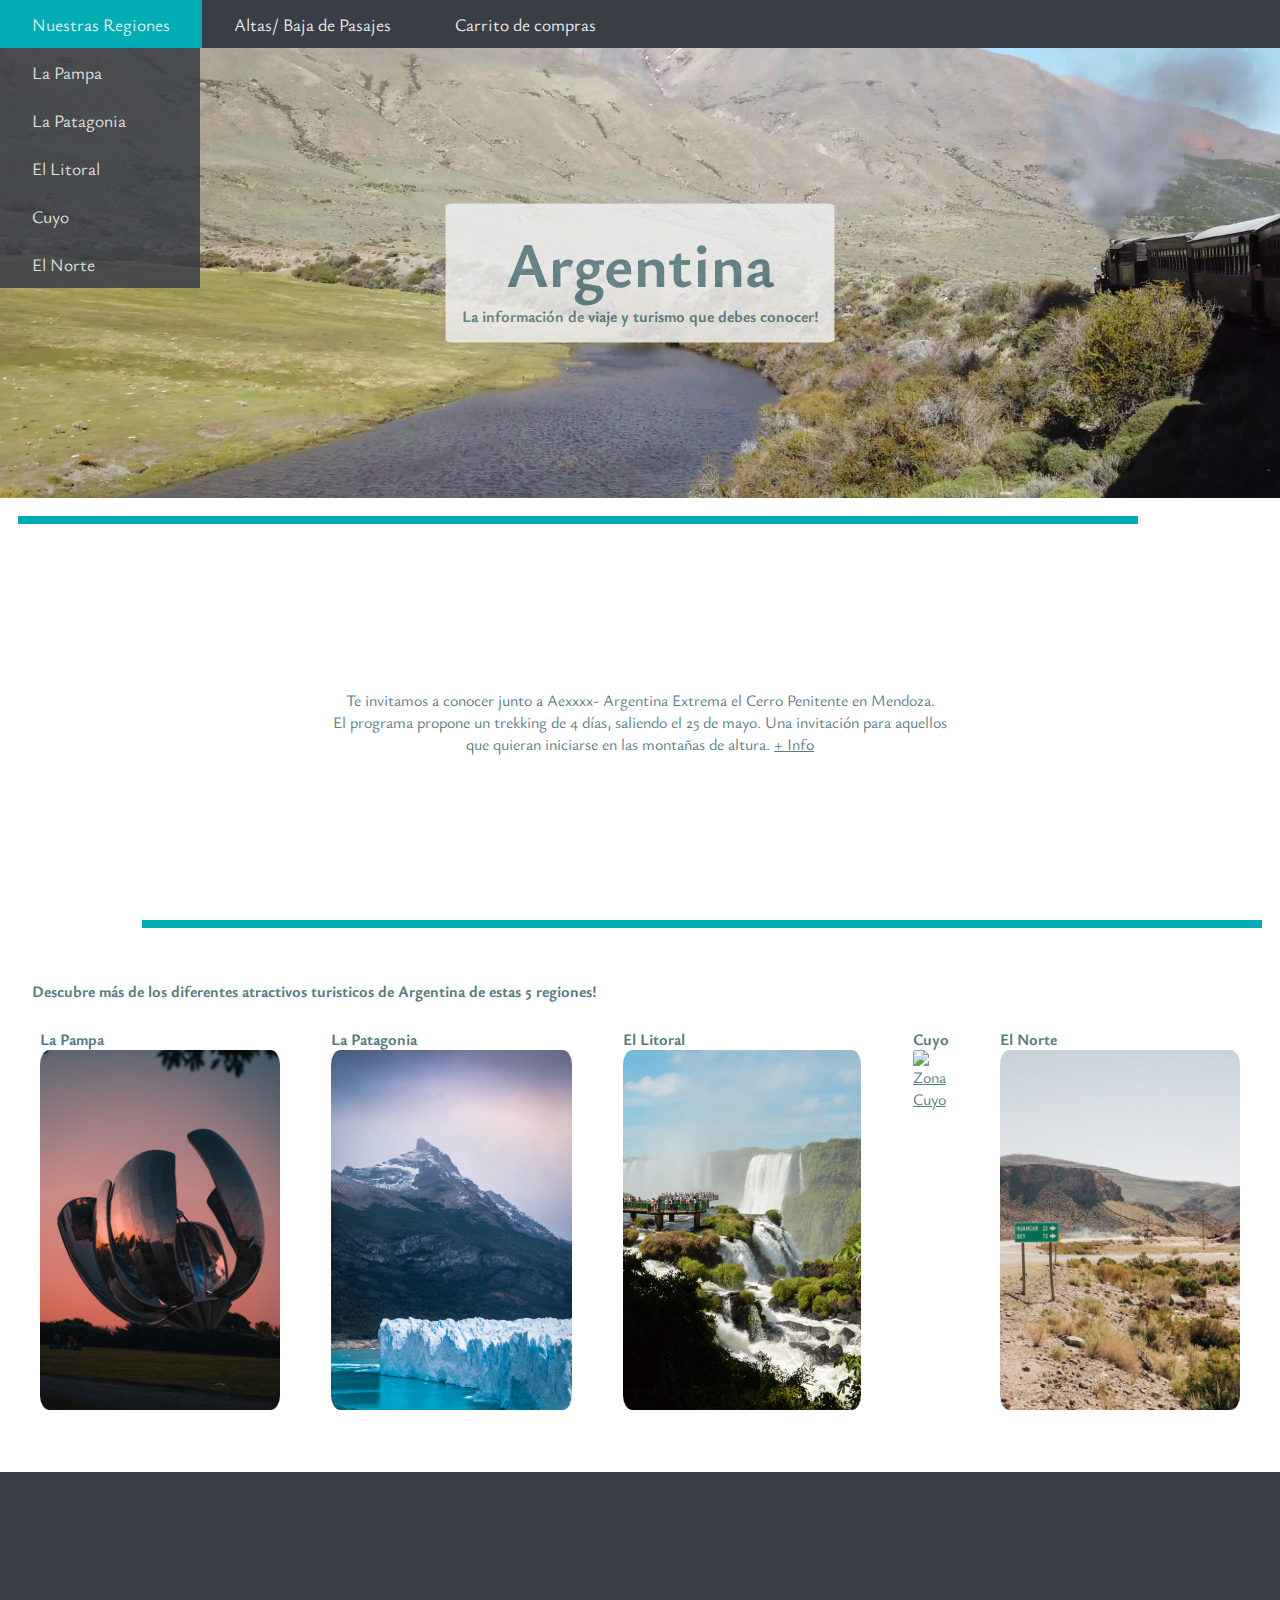
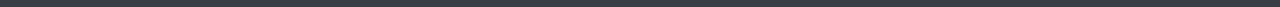
==== commit 791a8c40: "Add files via upload" ====
--- a/index.html
+++ b/index.html
@@ -78,4 +78,4 @@
     <footer id="idfooter"></footer>
     <script src="js/navfoot.js"></script>
 </body>
-</html>+</html>
--- a/css/index.css
+++ b/css/index.css
@@ -108,8 +108,6 @@
     font-size: 4rem; 
 }
 
-
-
 .sect-2{
     display: flex;
     flex-direction: column;
@@ -294,9 +292,8 @@
 
     .reg h3{
         justify-content: left;
-        font-size: 12px;
-
-    };
+
+    }
 
     .reg img{
         max-height: 50vh;
